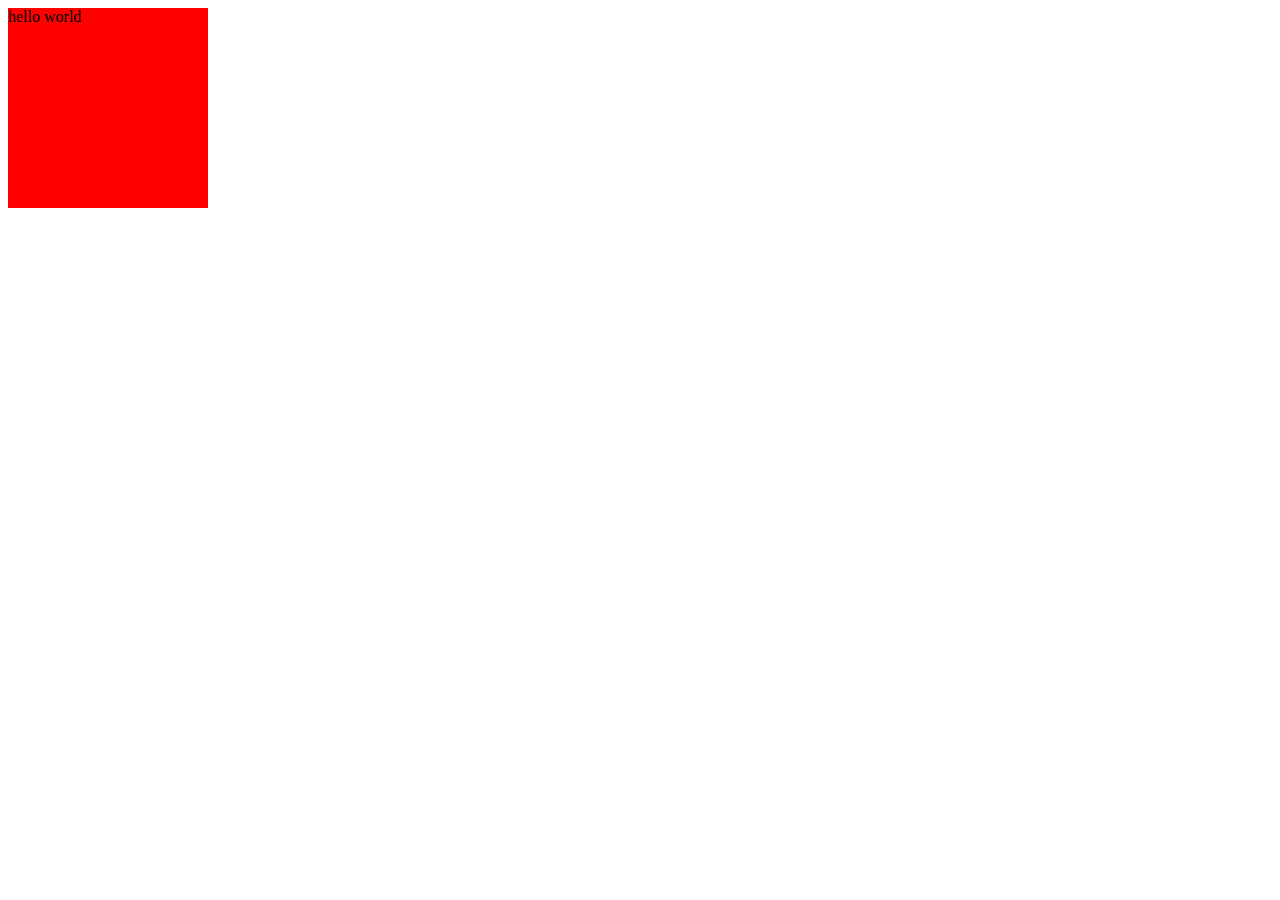
==== index.html @ 7f518468 "html file + folder creat" ====
<!DOCTYPE html>
<html lang="ko">
  <head>
    <meta charset="UTF-8" />
    <meta name="viewport" content="width=device-width, initial-scale=1.0" />
    <meta http-equiv="X-UA-Compatible" content="ie=edge" />
    <title>Document</title>
    <style>
      .box {
        width: 200px;
        height: 200px;
        background-color: red;
        transition: all 3s ease-in-out;
      }
      .box:hover {
        transform: skewY(30deg);
      }
    </style>
  </head>
  <body>
    <div class="parent"><div class="box">hello world</div></div>
  </body>
</html>
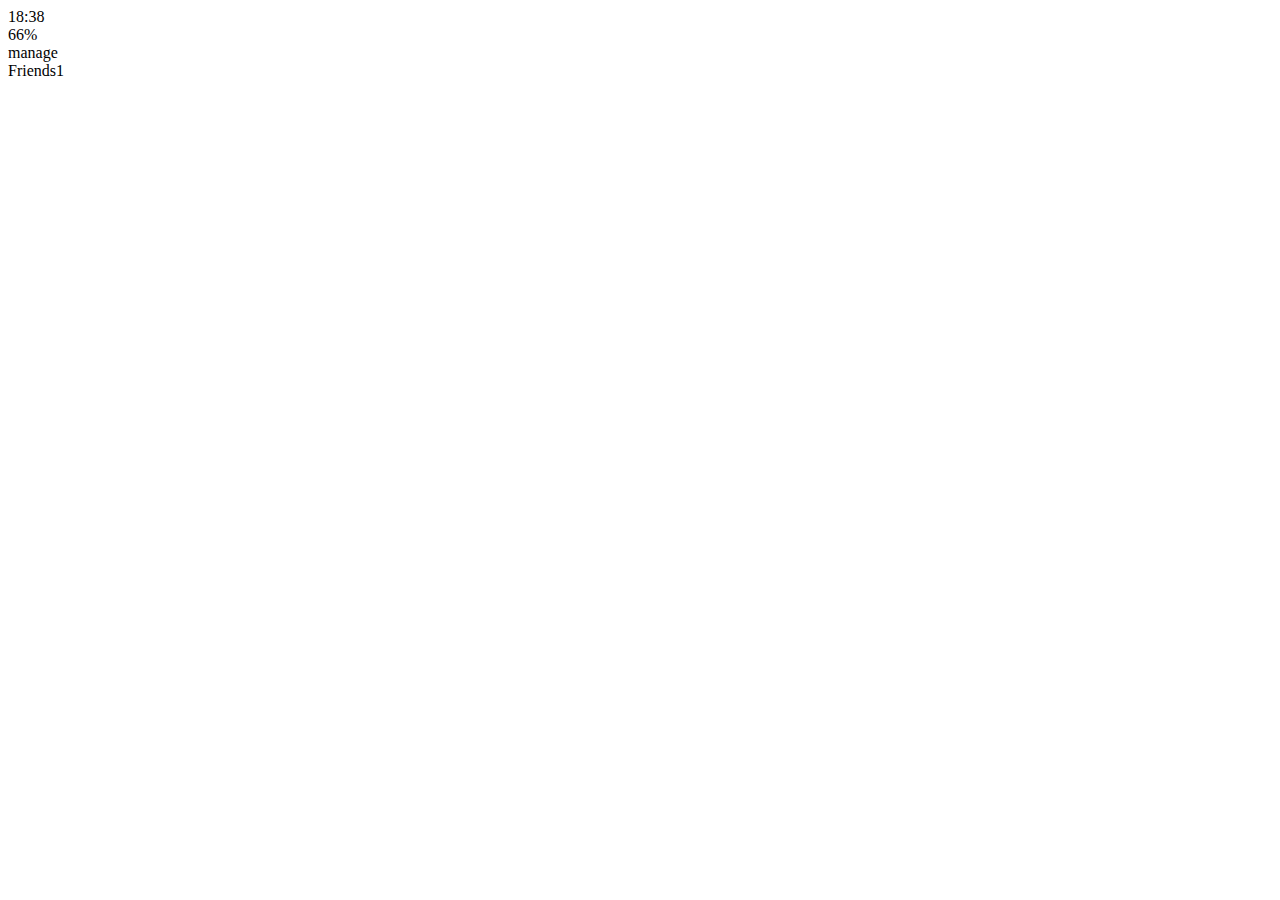
==== commit d168e527: "header html" ====
--- a/index.html
+++ b/index.html
@@ -4,20 +4,37 @@
     <meta charset="UTF-8" />
     <meta name="viewport" content="width=device-width, initial-scale=1.0" />
     <meta http-equiv="X-UA-Compatible" content="ie=edge" />
-    <title>Document</title>
-    <style>
-      .box {
-        width: 200px;
-        height: 200px;
-        background-color: red;
-        transition: all 3s ease-in-out;
-      }
-      .box:hover {
-        transform: skewY(30deg);
-      }
-    </style>
+    <link
+      rel="stylesheet"
+      href="https://use.fontawesome.com/releases/v5.5.0/css/all.css"
+      integrity="sha384-B4dIYHKNBt8Bc12p+WXckhzcICo0wtJAoU8YZTY5qE0Id1GSseTk6S+L3BlXeVIU"
+      crossorigin="anonymous"
+    />
+    <title>Freinds</title>
   </head>
   <body>
-    <div class="parent"><div class="box">hello world</div></div>
+    <header>
+      <div class="header_top">
+        <div class="header_column">
+          <i class="fas fa-plane"></i> <i class="fas fa-wifi"></i>
+        </div>
+        <div class="header_column"><span>18:38</span></div>
+        <div class="header_column">
+          <i class="fas fa-moon"></i> <i class="fab fa-bluetooth-b"></i>
+          <span class="header_battery"
+            >66% <i class="fas fa-battery-three-quarters"></i
+          ></span>
+        </div>
+      </div>
+      <div class="header_bottom">
+        <div class="header_column"><span class="header_text">manage</span></div>
+        <div class="header_column">
+          <span class="header_text"
+            >Friends<span class="header_number">1</span></span
+          >
+        </div>
+        <div class="header_column"><i class="fas fa-cog"></i></div>
+      </div>
+    </header>
   </body>
 </html>
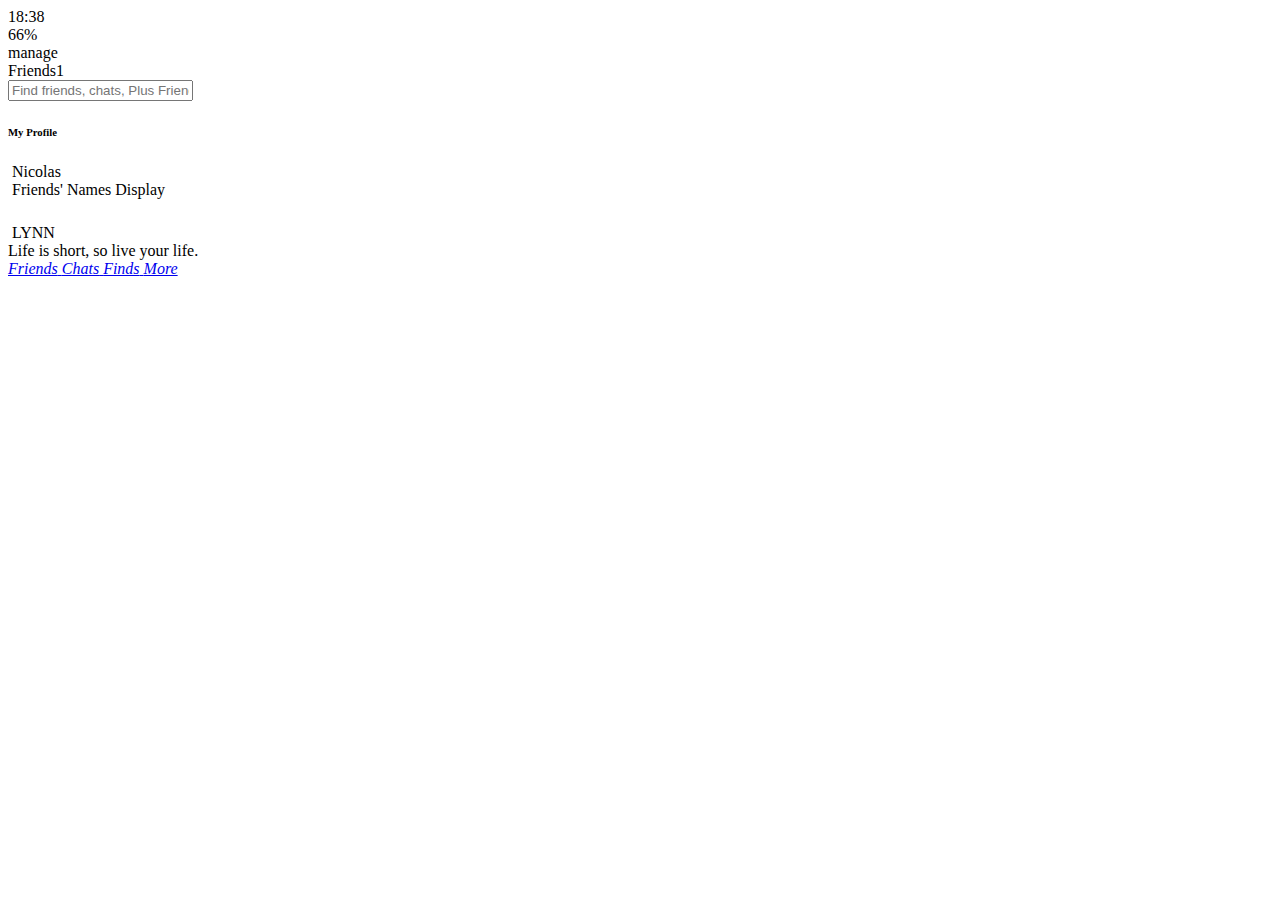
==== commit c62698ee: "end index.html" ====
--- a/index.html
+++ b/index.html
@@ -13,6 +13,7 @@
     <title>Freinds</title>
   </head>
   <body>
+    <!-- 헤더 -->
     <header>
       <div class="header_top">
         <div class="header_column">
@@ -36,5 +37,60 @@
         <div class="header_column"><i class="fas fa-cog"></i></div>
       </div>
     </header>
+
+    <!-- 메인 -->
+    <main class="friends">
+      <div class="search-bar">
+        <i class="fa fa-search"></i>
+        <input type="text" placeholder="Find friends, chats, Plus Friends" />
+      </div>
+      <section class="friends_section">
+        <header class="friends_section-header">
+          <h6 class="friends_section-title">My Profile</h6>
+        </header>
+        <div class="friends_section-rows">
+          <div class="friends_section-row">
+            <img src="" alt="" />
+            <span class="friends_section-name">Nicolas</span>
+          </div>
+          <div class="friends_section-row">
+            <img src="" alt="" />
+            <span class="friends_section-name">Friends' Names Display</span>
+          </div>
+        </div>
+      </section>
+      <section class="friends_section">
+        <header class="friends_section-header">
+          <h6 class="friends_section-title"></h6>
+        </header>
+        <div class="friends_section-rows">
+          <div class="friends_section-row">
+            <div class="friends_section-column">
+              <img src="" alt="" />
+              <span class="friends_section-name">LYNN</span>
+            </div>
+            <span class="friends_section-tagline"
+              >Life is short, so live your life.</span
+            >
+          </div>
+        </div>
+      </section>
+    </main>
+
+    <!-- 네비 -->
+    <nav class="tab-bar">
+      <a href="index.html" class="tab-bar_tab tab-bar_tab-selected">
+        <i class="fa fa-user"><span class="tab-bar_title">Friends</span></i>
+      </a>
+      <a href="chats.html" class="tab-bar_tab">
+        <i class="fa fa-comment"><span class="tab-bar_title">Chats</span></i>
+      </a>
+      <a href="find.html" class="tab-bar_tab">
+        <i class="fa fa-search"><span class="tab-bar_title">Finds</span></i>
+      </a>
+      <a href="more.html" class="tab-bar_tab">
+        <i class="fa fa-ellipsis-h"><span class="tab-bar_title">More</span></i>
+      </a>
+    </nav>
   </body>
 </html>
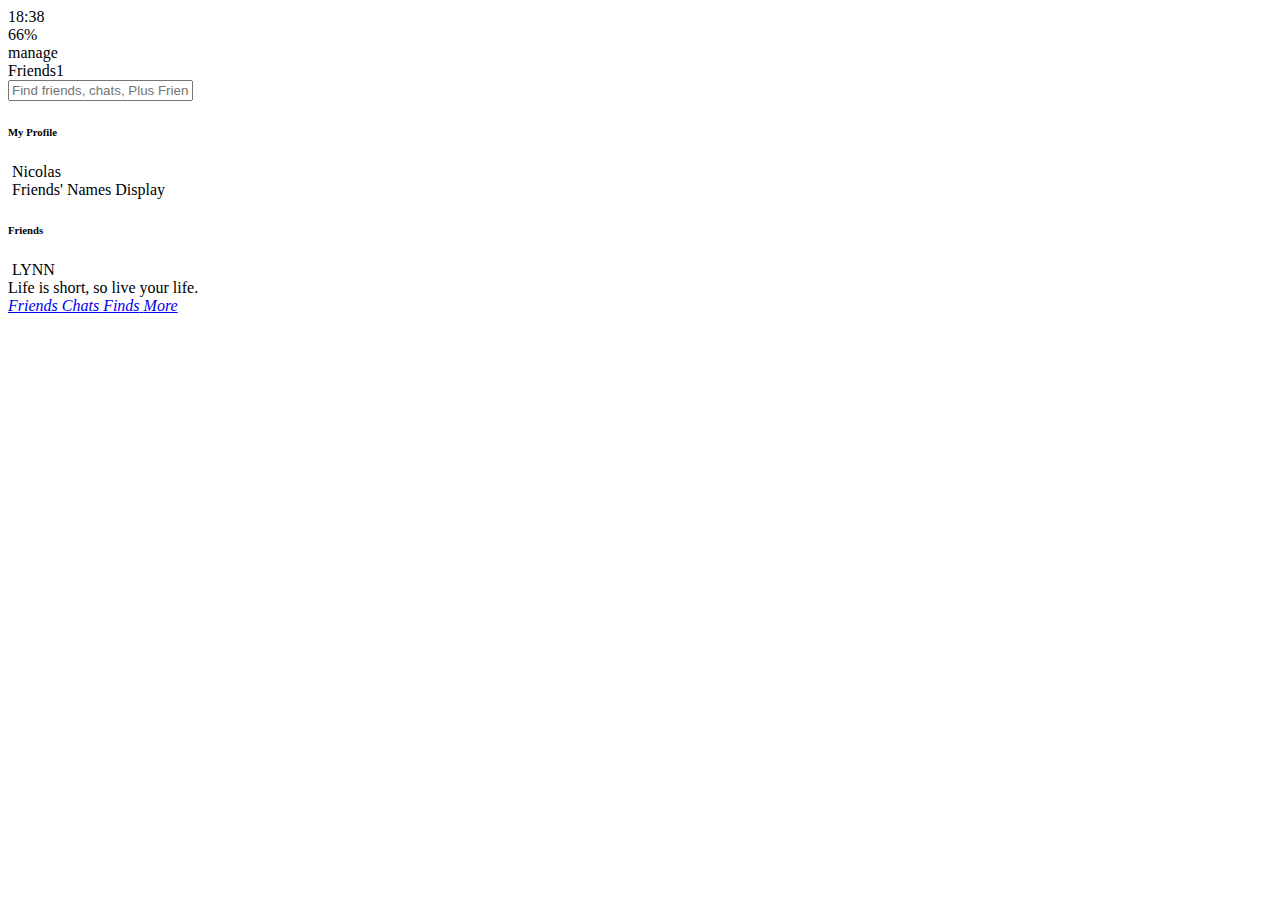
==== commit 8e6b90ea: "chat is done!" ====
--- a/index.html
+++ b/index.html
@@ -61,7 +61,7 @@
       </section>
       <section class="friends_section">
         <header class="friends_section-header">
-          <h6 class="friends_section-title"></h6>
+          <h6 class="friends_section-title">Friends</h6>
         </header>
         <div class="friends_section-rows">
           <div class="friends_section-row">
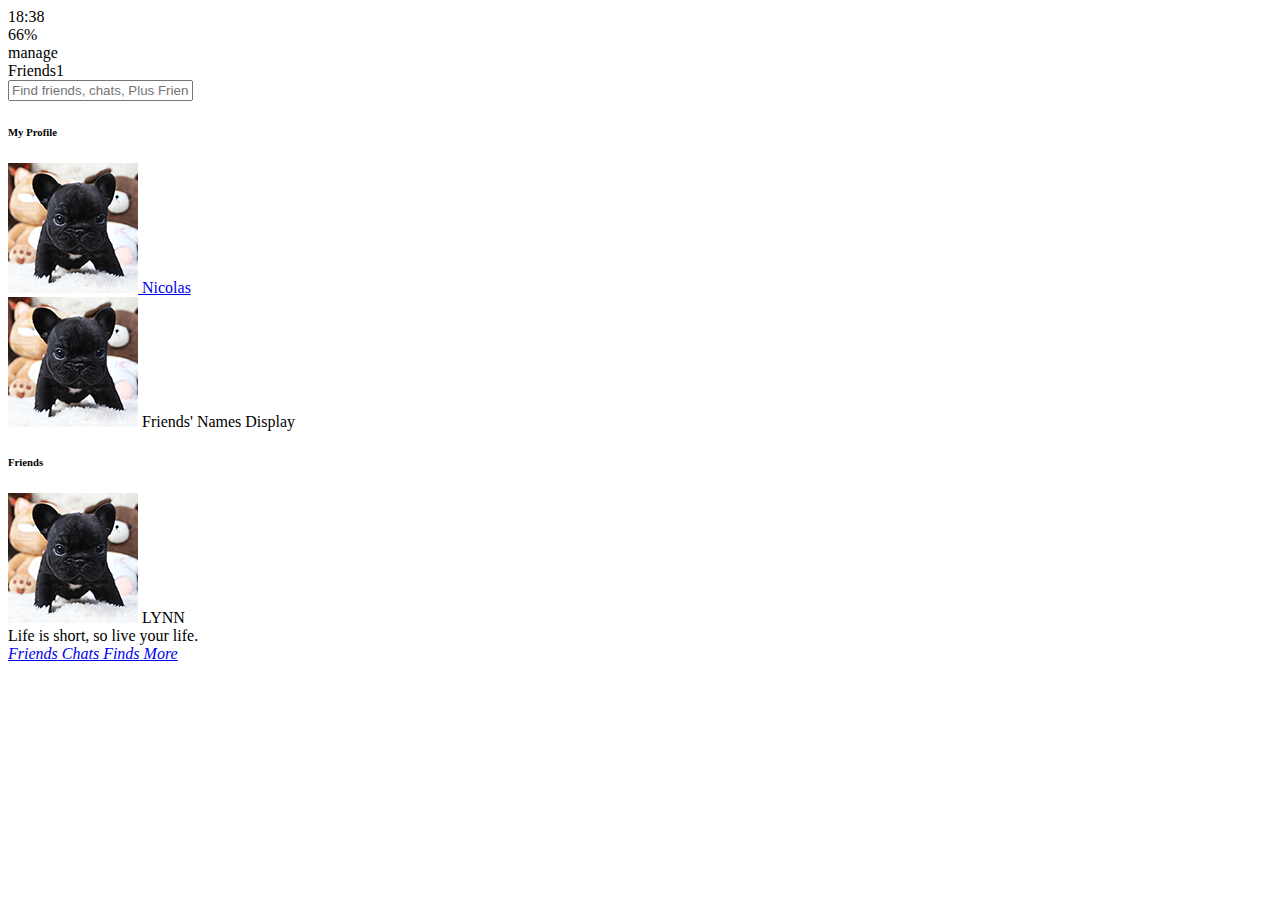
==== commit dc85b6fa: "chat+ back to page is done!" ====
--- a/index.html
+++ b/index.html
@@ -50,11 +50,13 @@
         </header>
         <div class="friends_section-rows">
           <div class="friends_section-row">
-            <img src="" alt="" />
-            <span class="friends_section-name">Nicolas</span>
+            <a href="profile.html">
+              <img src="images/avatar.jpg" />
+              <span class="friends_section-name">Nicolas</span>
+            </a>
           </div>
           <div class="friends_section-row">
-            <img src="" alt="" />
+            <img src="images/avatar.jpg" alt="" />
             <span class="friends_section-name">Friends' Names Display</span>
           </div>
         </div>
@@ -66,7 +68,7 @@
         <div class="friends_section-rows">
           <div class="friends_section-row">
             <div class="friends_section-column">
-              <img src="" alt="" />
+              <img src="images/avatar.jpg" alt="" />
               <span class="friends_section-name">LYNN</span>
             </div>
             <span class="friends_section-tagline"
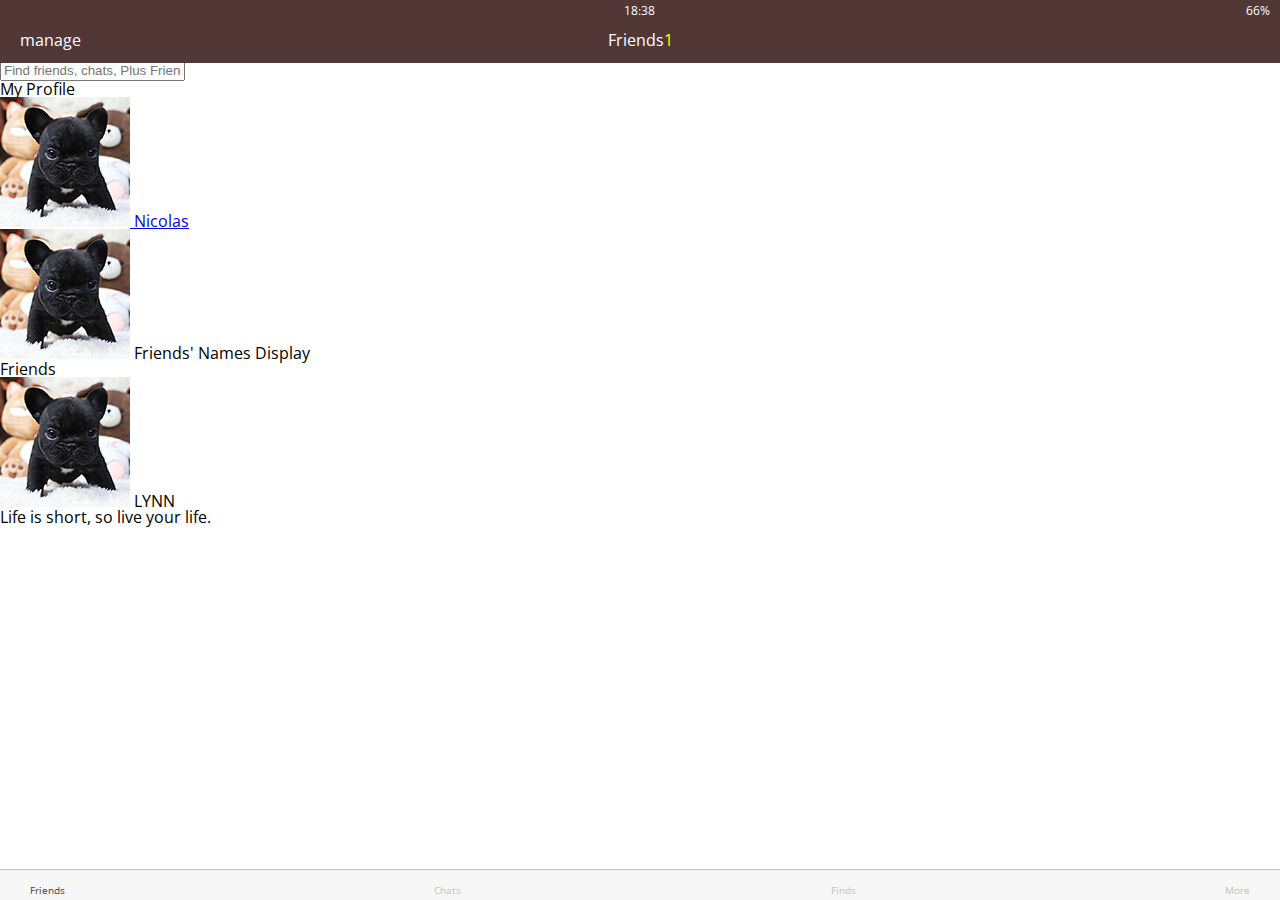
==== commit faa063e8: "header+nav css is done!" ====
--- a/index.html
+++ b/index.html
@@ -11,10 +11,11 @@
       crossorigin="anonymous"
     />
     <title>Freinds</title>
+    <link rel="stylesheet" href="css/style.css" />
   </head>
   <body>
     <!-- 헤더 -->
-    <header>
+    <header class="top-header">
       <div class="header_top">
         <div class="header_column">
           <i class="fas fa-plane"></i> <i class="fas fa-wifi"></i>
@@ -82,16 +83,16 @@
     <!-- 네비 -->
     <nav class="tab-bar">
       <a href="index.html" class="tab-bar_tab tab-bar_tab-selected">
-        <i class="fa fa-user"><span class="tab-bar_title">Friends</span></i>
+        <i class="fa fa-user"></i> <span class="tab-bar_title">Friends</span>
       </a>
       <a href="chats.html" class="tab-bar_tab">
-        <i class="fa fa-comment"><span class="tab-bar_title">Chats</span></i>
+        <i class="fa fa-comment"></i> <span class="tab-bar_title">Chats</span>
       </a>
       <a href="find.html" class="tab-bar_tab">
-        <i class="fa fa-search"><span class="tab-bar_title">Finds</span></i>
+        <i class="fa fa-search"></i> <span class="tab-bar_title">Finds</span>
       </a>
       <a href="more.html" class="tab-bar_tab">
-        <i class="fa fa-ellipsis-h"><span class="tab-bar_title">More</span></i>
+        <i class="fa fa-ellipsis-h"></i> <span class="tab-bar_title">More</span>
       </a>
     </nav>
   </body>
--- a/css/style.css
+++ b/css/style.css
@@ -0,0 +1,5 @@
+@import url("https://fonts.googleapis.com/css?family=Open+Sans");
+@import "reset.css";
+@import "globars.css";
+@import "header.css";
+@import "navigation.css";
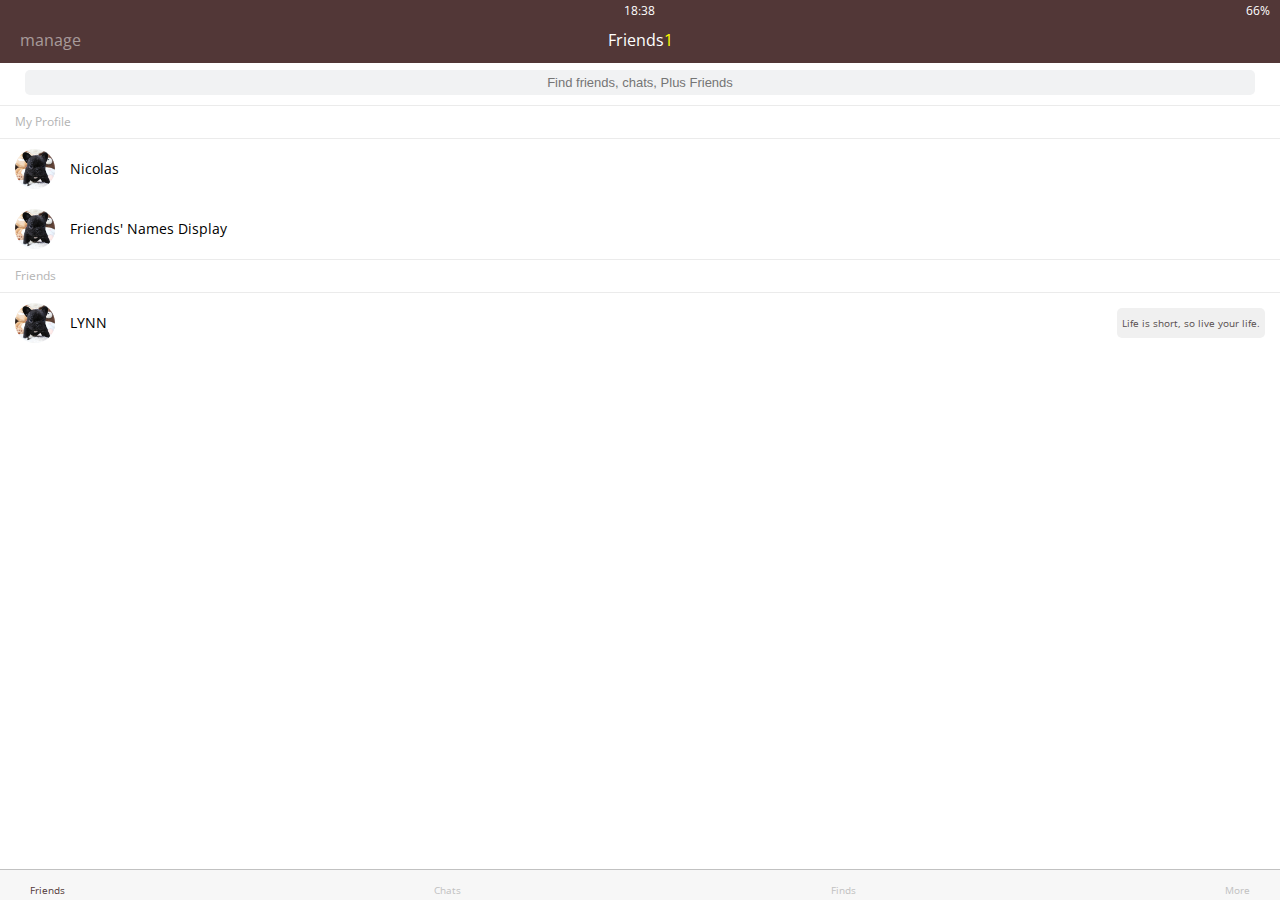
==== commit 263f93df: "css is done!" ====
--- a/index.html
+++ b/index.html
@@ -51,10 +51,8 @@
         </header>
         <div class="friends_section-rows">
           <div class="friends_section-row">
-            <a href="profile.html">
-              <img src="images/avatar.jpg" />
-              <span class="friends_section-name">Nicolas</span>
-            </a>
+            <img src="images/avatar.jpg" />
+            <a href="profile.html" class="friends_section-name"> Nicolas </a>
           </div>
           <div class="friends_section-row">
             <img src="images/avatar.jpg" alt="" />
@@ -67,7 +65,7 @@
           <h6 class="friends_section-title">Friends</h6>
         </header>
         <div class="friends_section-rows">
-          <div class="friends_section-row">
+          <div class="friends_section-row with-tagline">
             <div class="friends_section-column">
               <img src="images/avatar.jpg" alt="" />
               <span class="friends_section-name">LYNN</span>
--- a/css/style.css
+++ b/css/style.css
@@ -3,3 +3,10 @@
 @import "globars.css";
 @import "header.css";
 @import "navigation.css";
+@import "search-bar.css";
+@import "friends.css";
+@import "chats.css";
+@import "find.css";
+@import "more.css";
+@import "profile.css";
+@import "chat.css";
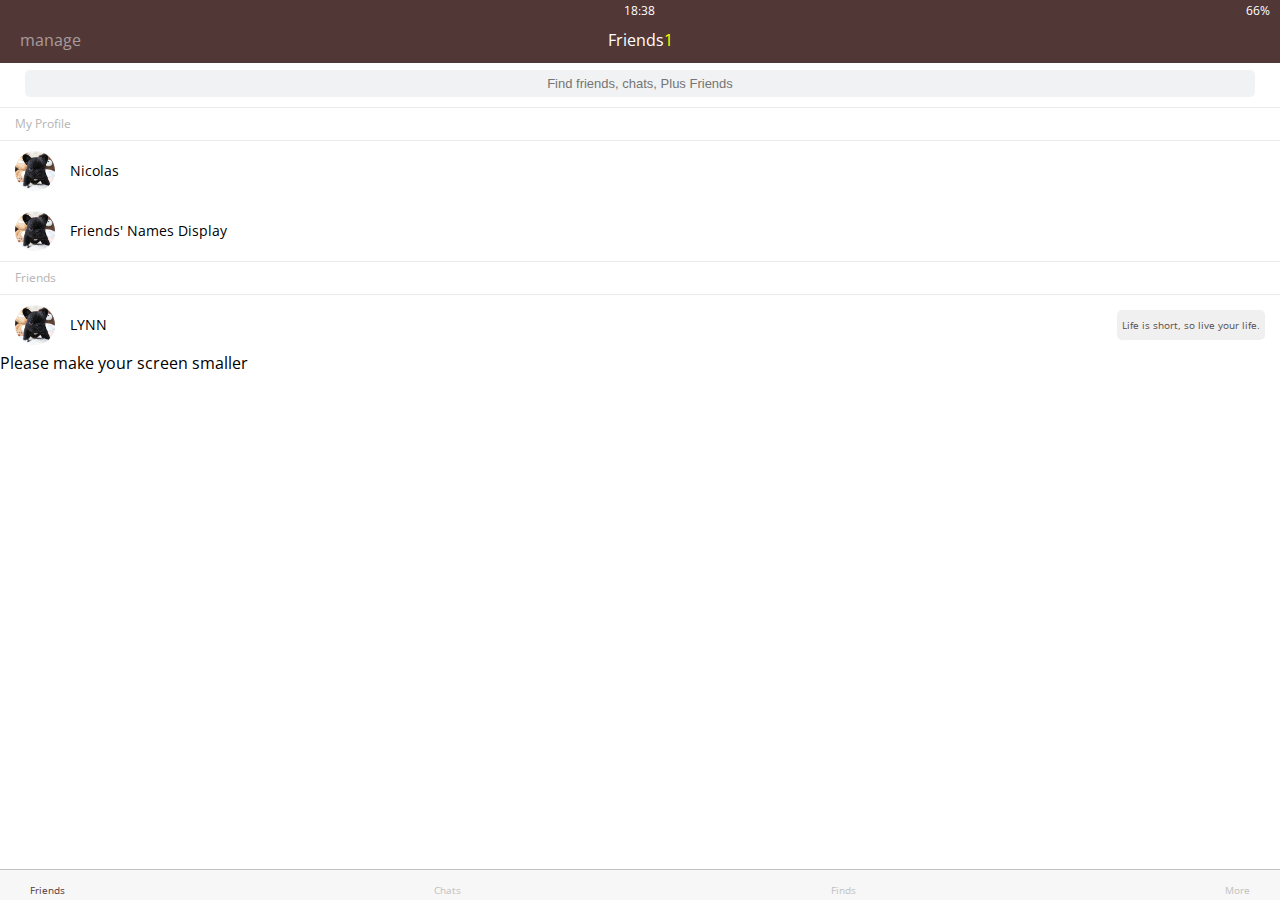
==== commit 8a64a366: "완성!" ====
--- a/index.html
+++ b/index.html
@@ -93,5 +93,8 @@
         <i class="fa fa-ellipsis-h"></i> <span class="tab-bar_title">More</span>
       </a>
     </nav>
+    <div class="bigScreenText">
+      <span>Please make your screen smaller</span>
+    </div>
   </body>
 </html>
--- a/css/style.css
+++ b/css/style.css
@@ -10,3 +10,5 @@
 @import "more.css";
 @import "profile.css";
 @import "chat.css";
+@import "bigscreen.css";
+@import "mobile.css";
